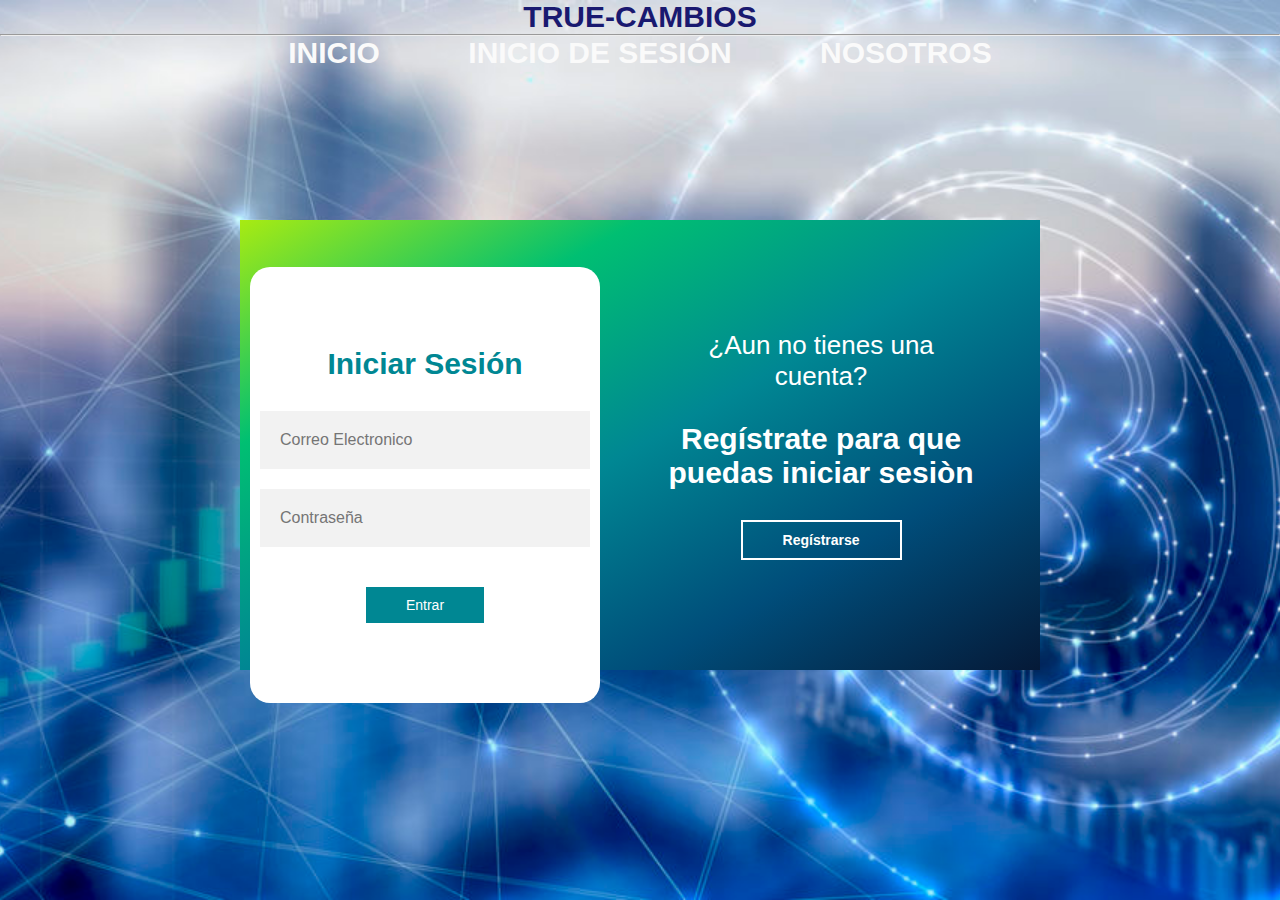
==== login.html @ ffbb584b "first commit" ====
<!DOCTYPE html>
<html lang="en">
  <head>
    <meta charset="UTF-8" />
    <meta http-equiv="X-UA-Compatible" content="IE=edge" />
    <meta name="viewport" content="width=device-width, initial-scale=1.0" />
    <link rel="stylesheet" href="./css/loginstyle.css" />
    <title>Login & Registro</title>
  </head>
  <body>
    <h1><strong>TRUE-CAMBIOS</strong><h1>
      <hr />
      <a href="index.html">INICIO </a> 
      <a href="login.html">INICIO DE SESIÓN </a> 
      <a href="#">NOSOTROS</a> 

    <main>
      <!--Contenedor General -->
      <div class="contenedor__todo">
        <!--Contenedor trasero General-->
        <div class="caja__trasera">
          <!--Caja trasera Login-->
          <div class="caja__trasera-login">
            <h3>¿Ya tienes una Cuenta?</h3>
            <p>Inicia sesión para entrar en la página</p>
            <button id="bnt__iniciar-sesion">Iniciar Sesìon</button>
          </div>
          <!--Caja trasera Registro -->
          <div class="caja__trasera-register">
            <h3>¿Aun no tienes una cuenta?</h3>
            <p>Regístrate para que puedas iniciar sesiòn</p>
            <button id="bnt__Regístrarse">Regístrarse</button>
          </div>
        </div>
        <!--Formulario de Login y Registro  -->
        <div class="contenedor__login-register">
          <!--Login-->
          <form action="" class="formulario__login">
            <h2>Iniciar Sesión</h2>
            <input id="" type="text" placeholder="Correo Electronico" />
            <input id="" type="password" placeholder="Contraseña" />
            <button>Entrar</button>
          </form>
          <!--Registro-->
          <form action="" class="formulario__register">
            <h2>Registrarse</h2>
            <input id="nombre" type="text" placeholder="Nombre Completo" />
            <input id="email" type="text" placeholder="Correo Electronico" />
            <input id="password" type="password" placeholder="Contraseña" />
            <button>Regístrarse</button>
          </form>
        </div>
      </div>
    </main>
    <script src="./js/login.js"></script>
  </body>
</html>
---- css/loginstyle.css ----
* {
  margin: 0;
  padding: 0;
  box-sizing: border-box;
  text-decoration: none;
  font-family: "Montserrat", sans-serif;
}
h1 {
  color: midnightblue;
  text-align: center;
  font-size: 30px;
}
.subtitulo {
  color: whitesmoke;
  background-color: midnightblue;
  padding: 20px;
  margin: 30px;
  text-align: center;
  border-radius: 30px;
}
.subtitulo {
  color: whitesmoke;
  background-color: midnightblue;
  padding: 20px;
  border: 10px solid mintcream;
  margin: 30px;
  text-align: center;
}

a:hover {
  color: #065dff;
  justify-content: space-between;
  border: 2px solid mintcream;
  background-color: rgb(241, 243, 245);
}
a{
  color: #fafafa;
  margin: 40px;
}

body {
  background-image: url(/imagenes/fondo2.jpg);
  background-size: cover;
  background-repeat: no-repeat;
  background-position: center;
  background-attachment: fixed;
}
main {
  width: 100%;
  padding: 50px;
  margin: auto;
  margin-top: 100px;
}
.contenedor__todo {
  width: 100%;
  max-width: 800px;
  margin: auto;
  position: relative;
}
.caja__trasera {
  width: 100%;
  padding: 10px 20px;
  display: flex;
  justify-content: center;
  backdrop-filter: blur(10px);
  background-image: linear-gradient(
    to top left,
    #051937,
    #004d7a,
    #008793,
    #00bf72,
    #a8eb12
  );
}
.caja__trasera div {
  margin: 100px 40px;
  color: white;
  transition: all 500ms;
}

.caja__trasera div p,
.caja__trasera div button {
  margin-top: 30px;
}

.caja__trasera div h3 {
  font-weight: 400;
  font-size: 26px;
}
.caja__trasera button {
  padding: 10px 40px;
  border: 2px solid #fff;
  background: transparent;
  font-size: 14px;
  font-weight: 600;
  cursor: pointer;
  color: white;
  outline: none;
  transform: all 300ms;
}
.caja__trasera button:hover {
  background: #fff;
  color: #008793;
}
/*-- Formularios --*/
.contenedor__login-register {
  display: flex;
  align-items: center;
  width: 100%;
  max-width: 350px;
  position: relative;
  top: -185px;
  left: 10px;

  transition: left 500ms cubic-bezier(0.175, 0.885, 0.320, 1.275);
}

.contenedor__login-register form {
  width: 100%;
  padding: 80px 10px;
  background: #fff;
  position: absolute;
  border-radius: 20px;
}
.contenedor__login-register form h2 {
  font-size: 30px;
  text-align: center;
  margin-bottom: 10px;
  color: #008793;
}
.contenedor__login-register form input {
  width: 100%;
  margin-top: 20px;
  padding: 20px;
  border: none;
  background: #f2f2f2;
  font-size: 16px;
  outline: none;
}
.contenedor__login-register form button {
  padding: 10px 40px;
  margin-top: 40px;
  border: none;
  font-size: 14px;
  background: #008793;
  color: white;
  cursor: pointer;
  outline: none;
}
.formulario__login {
  opacity: 1;
  display: block;
}
.formulario__register {
  display: none;
}
/*-- Trabajando en el responsive Design--*/

@media screen and( max-width: 850px) {
  main {
    margin-top: 50px;
  }
  .caja__trasera {
    max-width: 350px;
    height: 300px;
    flex-direction: column;
    margin: auto;
  }
  .caja__trasera div {
    margin: 0px;
    position: absolute;
  }

  /*-- Formularios --*/

  .contenedor__login-register {
    top: -10px;
    left: -5px;
    margin: auto;
  }
  .contenedor__login-register form {
    position: relative;
  }
}
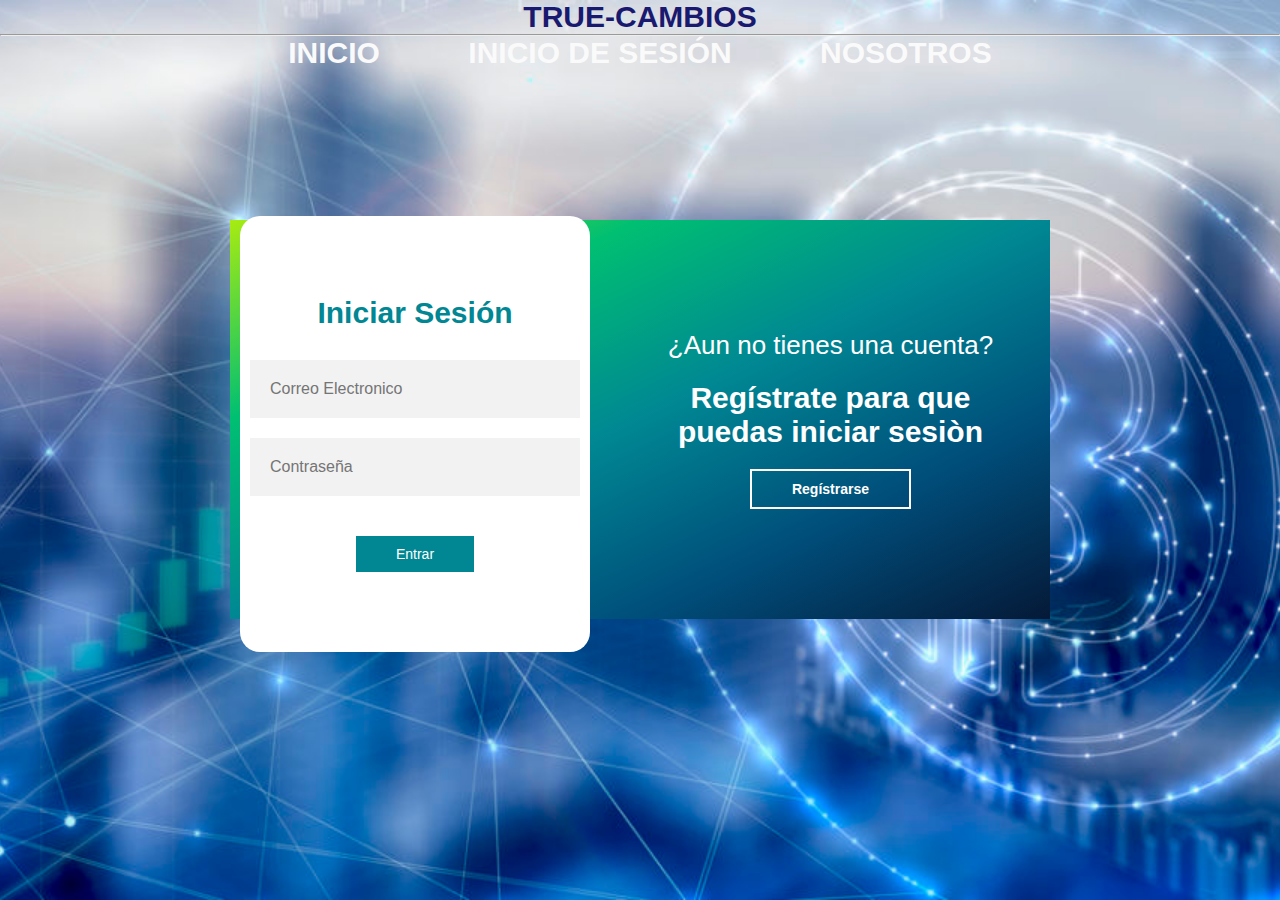
==== commit a5666097: "login" ====
--- a/login.html
+++ b/login.html
@@ -16,33 +16,33 @@
 
     <main>
       <!--Contenedor General -->
-      <div class="contenedor__todo">
+      <div class="contenedorTodo">
         <!--Contenedor trasero General-->
-        <div class="caja__trasera">
+        <div class="cajaTrasera">
           <!--Caja trasera Login-->
-          <div class="caja__trasera-login">
+          <div class="cajaTraseraLogin">
             <h3>¿Ya tienes una Cuenta?</h3>
             <p>Inicia sesión para entrar en la página</p>
-            <button id="bnt__iniciar-sesion">Iniciar Sesìon</button>
+            <button id="bntIniciarSesion">Iniciar Sesìon</button>
           </div>
           <!--Caja trasera Registro -->
-          <div class="caja__trasera-register">
+          <div class="cajaTraseraRegister">
             <h3>¿Aun no tienes una cuenta?</h3>
             <p>Regístrate para que puedas iniciar sesiòn</p>
-            <button id="bnt__Regístrarse">Regístrarse</button>
+            <button id="bntRegistrarse">Regístrarse</button>
           </div>
         </div>
         <!--Formulario de Login y Registro  -->
-        <div class="contenedor__login-register">
+        <div class="contenedorLoginRegister">
           <!--Login-->
-          <form action="" class="formulario__login">
+          <form action="" class="formularioLogin">
             <h2>Iniciar Sesión</h2>
             <input id="" type="text" placeholder="Correo Electronico" />
             <input id="" type="password" placeholder="Contraseña" />
             <button>Entrar</button>
           </form>
           <!--Registro-->
-          <form action="" class="formulario__register">
+          <form action="" class="formularioRegister">
             <h2>Registrarse</h2>
             <input id="nombre" type="text" placeholder="Nombre Completo" />
             <input id="email" type="text" placeholder="Correo Electronico" />
--- a/css/loginstyle.css
+++ b/css/loginstyle.css
@@ -51,15 +51,15 @@
   margin: auto;
   margin-top: 100px;
 }
-.contenedor__todo {
+.contenedorTodo {
   width: 100%;
-  max-width: 800px;
+  max-width: 820px;
   margin: auto;
   position: relative;
 }
-.caja__trasera {
+.cajaTrasera {
   width: 100%;
-  padding: 10px 20px;
+  padding: 10px 10px;
   display: flex;
   justify-content: center;
   backdrop-filter: blur(10px);
@@ -72,22 +72,22 @@
     #a8eb12
   );
 }
-.caja__trasera div {
+.cajaTrasera div {
   margin: 100px 40px;
   color: white;
   transition: all 500ms;
 }
 
-.caja__trasera div p,
-.caja__trasera div button {
-  margin-top: 30px;
+.cajaTrasera div p,
+.cajaTrasera div button {
+  margin-top: 20px;
 }
 
-.caja__trasera div h3 {
+.cajaTrasera div h3 {
   font-weight: 400;
   font-size: 26px;
 }
-.caja__trasera button {
+.cajaTrasera button {
   padding: 10px 40px;
   border: 2px solid #fff;
   background: transparent;
@@ -98,12 +98,12 @@
   outline: none;
   transform: all 300ms;
 }
-.caja__trasera button:hover {
+.cajaTrasera button:hover {
   background: #fff;
   color: #008793;
 }
 /*-- Formularios --*/
-.contenedor__login-register {
+.contenedorLoginRegister {
   display: flex;
   align-items: center;
   width: 100%;
@@ -115,20 +115,20 @@
   transition: left 500ms cubic-bezier(0.175, 0.885, 0.320, 1.275);
 }
 
-.contenedor__login-register form {
+.contenedorLoginRegister form {
   width: 100%;
   padding: 80px 10px;
   background: #fff;
   position: absolute;
   border-radius: 20px;
 }
-.contenedor__login-register form h2 {
+.contenedorLoginRegister form h2 {
   font-size: 30px;
   text-align: center;
   margin-bottom: 10px;
   color: #008793;
 }
-.contenedor__login-register form input {
+.contenedorLoginRegister form input {
   width: 100%;
   margin-top: 20px;
   padding: 20px;
@@ -137,7 +137,7 @@
   font-size: 16px;
   outline: none;
 }
-.contenedor__login-register form button {
+.contenedorLoginRegister form button {
   padding: 10px 40px;
   margin-top: 40px;
   border: none;
@@ -147,11 +147,11 @@
   cursor: pointer;
   outline: none;
 }
-.formulario__login {
+.formularioLogin {
   opacity: 1;
   display: block;
 }
-.formulario__register {
+.formularioRegister {
   display: none;
 }
 /*-- Trabajando en el responsive Design--*/
@@ -160,25 +160,25 @@
   main {
     margin-top: 50px;
   }
-  .caja__trasera {
+  .cajaTrasera {
     max-width: 350px;
     height: 300px;
     flex-direction: column;
     margin: auto;
   }
-  .caja__trasera div {
+  .cajaTrasera div {
     margin: 0px;
     position: absolute;
   }
 
   /*-- Formularios --*/
 
-  .contenedor__login-register {
+  .contenedorLoginRegister {
     top: -10px;
     left: -5px;
     margin: auto;
   }
-  .contenedor__login-register form {
+  .contenedorLoginRegister form {
     position: relative;
   }
 }
